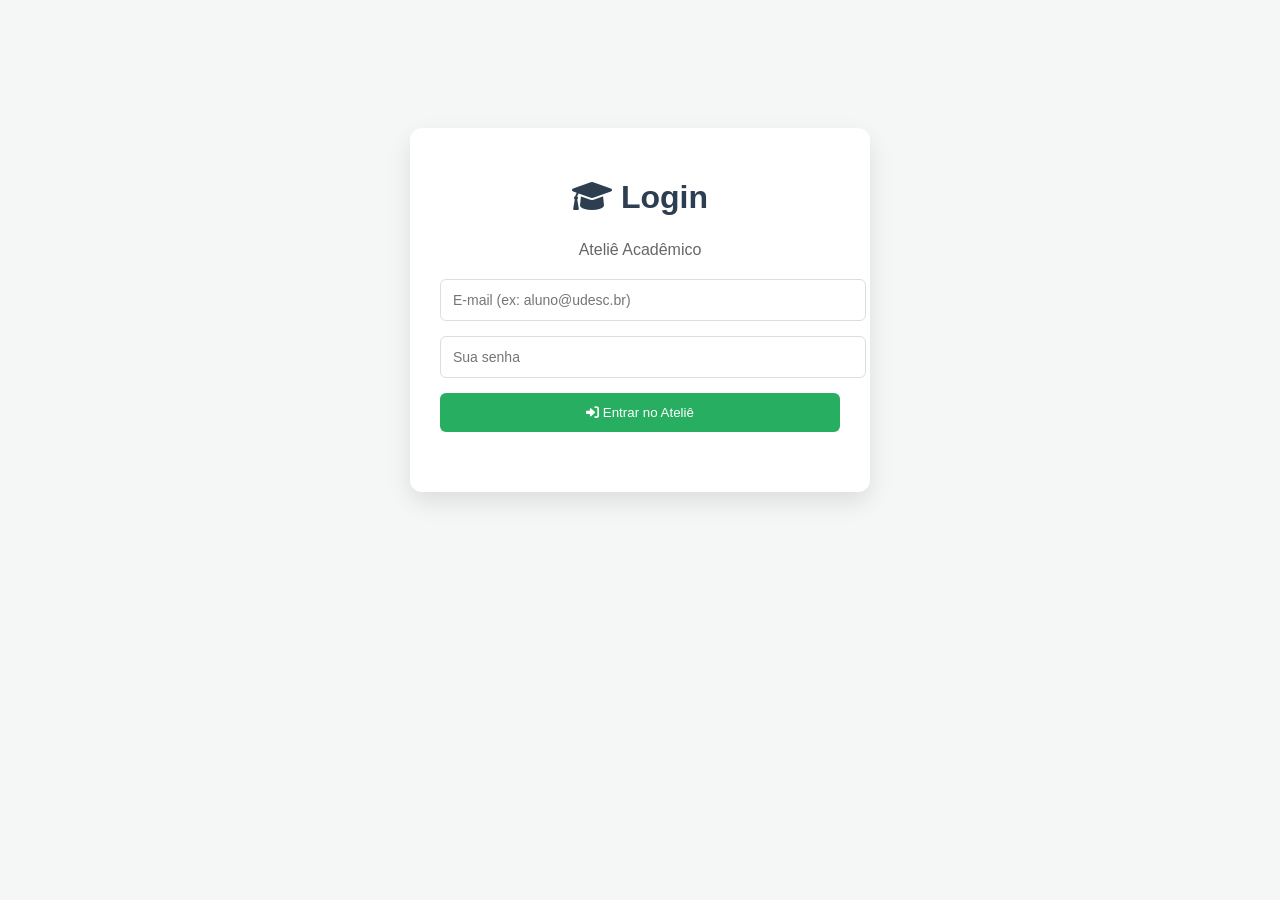
==== dashboard.html @ f5e3d3c4 "Update dashboard.html" ====
<!DOCTYPE html>
<html lang="pt-br">
<head>
    <meta charset="UTF-8">
    <title>Ateliê Acadêmico - Painel</title>
    <link rel="stylesheet" href="estilo.css">
    <link rel="stylesheet" href="https://cdnjs.cloudflare.com/ajax/libs/font-awesome/6.0.0/css/all.min.css">
</head>
<body>
    <div class="main-container">
        <button onclick="sair()" class="botao-sair" style="background:none; border:none; color:#d9534f; cursor:pointer; float:right; font-size: 1.1em;">
            <i class="fas fa-sign-out-alt"></i> Sair
        </button>

        <h1><i class="fas fa-graduation-cap"></i> Ateliê Acadêmico</h1>
        
        <div class="painel-entrada">
            <div class="linha-input">
                <select id="input-fase" onchange="atualizarMaterias()">
                    <option value="">Escolha a Fase</option>
                    <option value="1">1ª Fase</option>
                    <option value="2">2ª Fase</option>
                    <option value="3">3ª Fase</option>
                    <option value="4">4ª Fase</option>
                </select>
                <select id="input-materia" onchange="atualizarSugestoes()">
                    <option value="">Selecione a fase</option>
                </select>
            </div>
            <div class="linha-input">
    <input type="text" id="input-assunto" list="sugestoes-lista" placeholder="Assunto (ex: Tabela Verdade)">
    <datalist id="sugestoes-lista"></datalist>
    <button onclick="adicionarTarefa()"><i class="fas fa-plus"></i></button>
</div>
            
             <button onclick="adicionarTarefa()"><i class="fas fa-plus"></i></button>
            </div>
        </div>

        <div class="listas-container">
            <div class="coluna">
                <h3><i class="fas fa-tasks"></i> Pendentes</h3>
                <ul id="lista-pendentes"></ul>
            </div>
        </div>
    </div>
    <script src="app.js"></script>
</body>
</html>
---- estilo.css ----
body { font-family: 'Segoe UI', sans-serif; background-color: #f4f7f6; display: flex; justify-content: center; padding: 20px; }
.main-container { background: white; padding: 30px; border-radius: 12px; box-shadow: 0 10px 25px rgba(0,0,0,0.1); width: 100%; max-width: 800px; }

h1 { color: #2c3e50; text-align: center; margin-bottom: 25px; }
.painel-entrada { display: flex; flex-direction: column; gap: 15px; margin-bottom: 30px; }
.linha-input { display: flex; gap: 10px; }
select, input { flex: 1; padding: 12px; border: 1px solid #ddd; border-radius: 6px; font-size: 14px; }
button { background: #27ae60; color: white; border: none; padding: 12px 20px; border-radius: 6px; cursor: pointer; transition: 0.3s; }
button:hover { background: #219150; }
ul { list-style: none; padding: 0; }
li { background: #f9f9f9; padding: 15px; border-left: 5px solid #27ae60; margin-bottom: 10px; border-radius: 4px; display: flex; justify-content: space-between; align-items: center; }
.botao-sair {
    background: #fdfdfd;
    border: 1px solid #d9534f;
    color: #d9534f;
    padding: 5px 12px;
    border-radius: 4px;
    cursor: pointer;
    font-size: 14px;
    transition: 0.3s;
}

.botao-sair:hover {
    background: #d9534f;
    color: white;
}
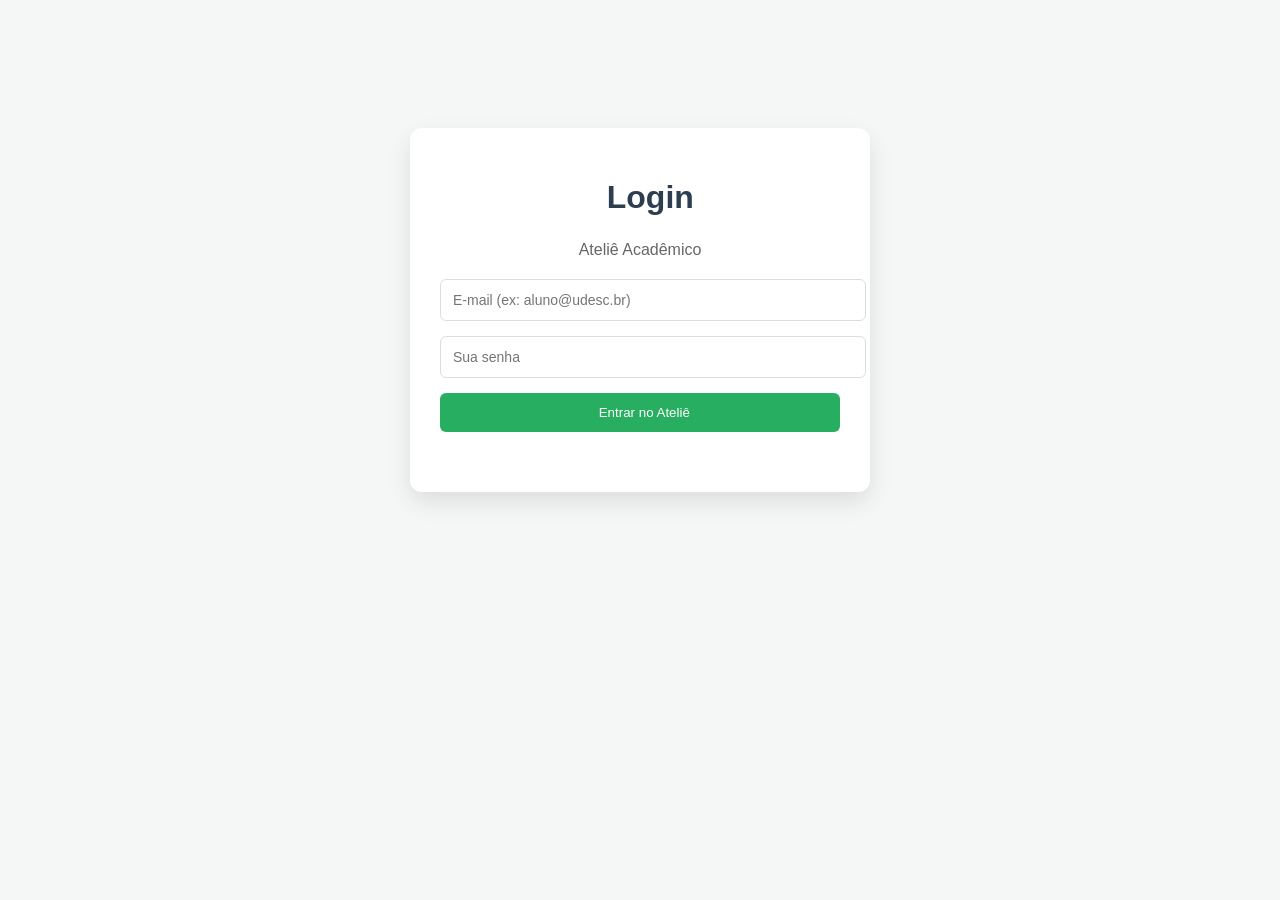
==== commit 0a062b73: "Update dashboard.html" ====
--- a/dashboard.html
+++ b/dashboard.html
@@ -13,7 +13,6 @@
         </button>
 
         <h1><i class="fas fa-graduation-cap"></i> Ateliê Acadêmico</h1>
-        
         <div class="painel-entrada">
             <div class="linha-input">
                 <select id="input-fase" onchange="atualizarMaterias()">
@@ -22,6 +21,19 @@
                     <option value="2">2ª Fase</option>
                     <option value="3">3ª Fase</option>
                     <option value="4">4ª Fase</option>
+                </select>
+                <select id="input-materia" onchange="atualizarSugestoes()">
+                    <option value="">Selecione a fase</option>
+                </select>
+            </div>
+            <div class="linha-input">
+                <input type="text" id="input-assunto" list="sugestoes-lista" placeholder="Assunto (ex: Tabela Verdade)">
+                <datalist id="sugestoes-lista"></datalist>
+                <button onclick="adicionarTarefa()"><i class="fas fa-plus"></i></button>
+            </div>
+        </div>
+        
+      
                 </select>
                 <select id="input-materia" onchange="atualizarSugestoes()">
                     <option value="">Selecione a fase</option>
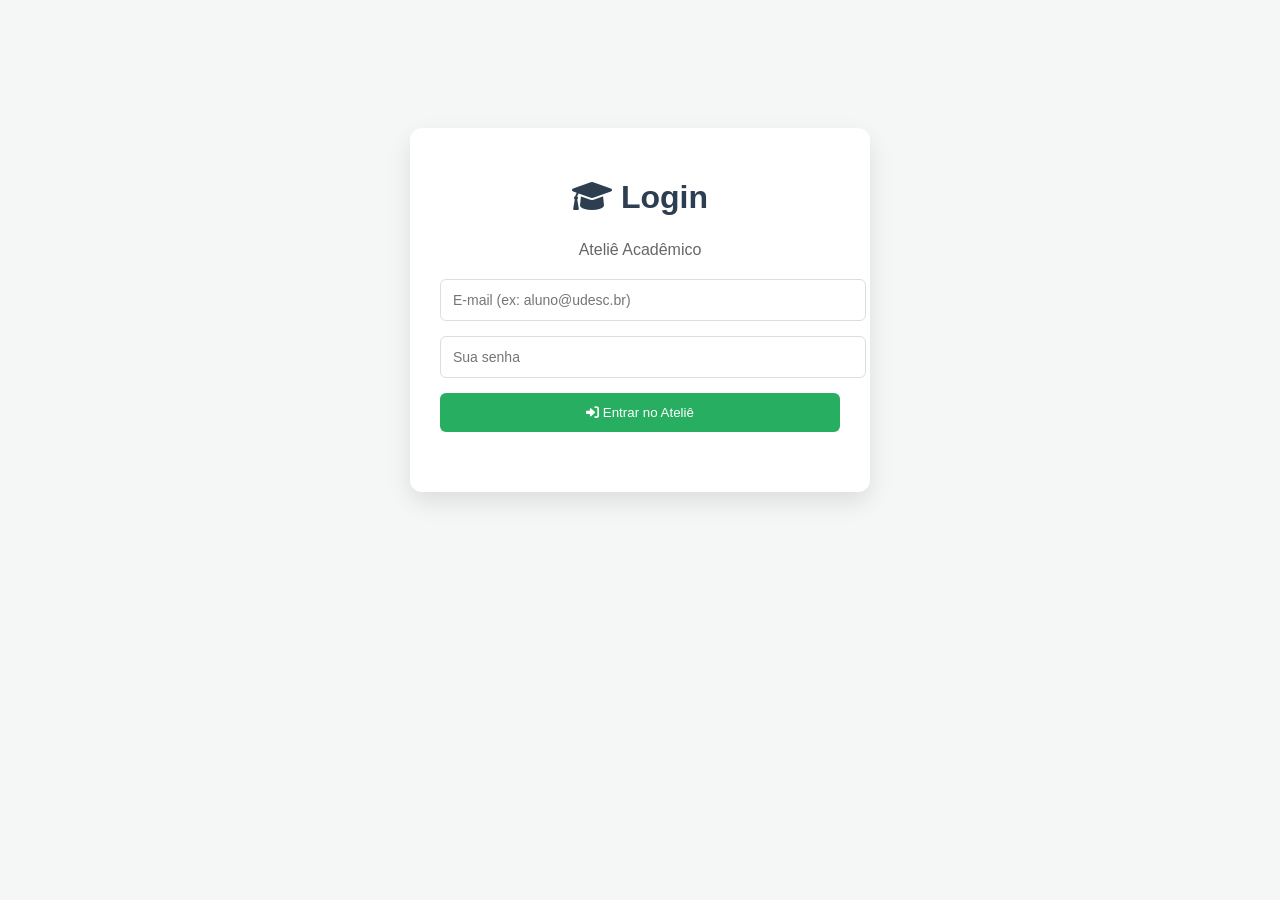
==== commit 0c07b9b5: "Update dashboard.html" ====
--- a/dashboard.html
+++ b/dashboard.html
@@ -1,3 +1,4 @@
+
 <!DOCTYPE html>
 <html lang="pt-br">
 <head>
@@ -13,6 +14,7 @@
         </button>
 
         <h1><i class="fas fa-graduation-cap"></i> Ateliê Acadêmico</h1>
+        
         <div class="painel-entrada">
             <div class="linha-input">
                 <select id="input-fase" onchange="atualizarMaterias()">
@@ -32,22 +34,6 @@
                 <button onclick="adicionarTarefa()"><i class="fas fa-plus"></i></button>
             </div>
         </div>
-        
-      
-                </select>
-                <select id="input-materia" onchange="atualizarSugestoes()">
-                    <option value="">Selecione a fase</option>
-                </select>
-            </div>
-            <div class="linha-input">
-    <input type="text" id="input-assunto" list="sugestoes-lista" placeholder="Assunto (ex: Tabela Verdade)">
-    <datalist id="sugestoes-lista"></datalist>
-    <button onclick="adicionarTarefa()"><i class="fas fa-plus"></i></button>
-</div>
-            
-             <button onclick="adicionarTarefa()"><i class="fas fa-plus"></i></button>
-            </div>
-        </div>
 
         <div class="listas-container">
             <div class="coluna">
@@ -56,6 +42,7 @@
             </div>
         </div>
     </div>
+
     <script src="app.js"></script>
 </body>
 </html>
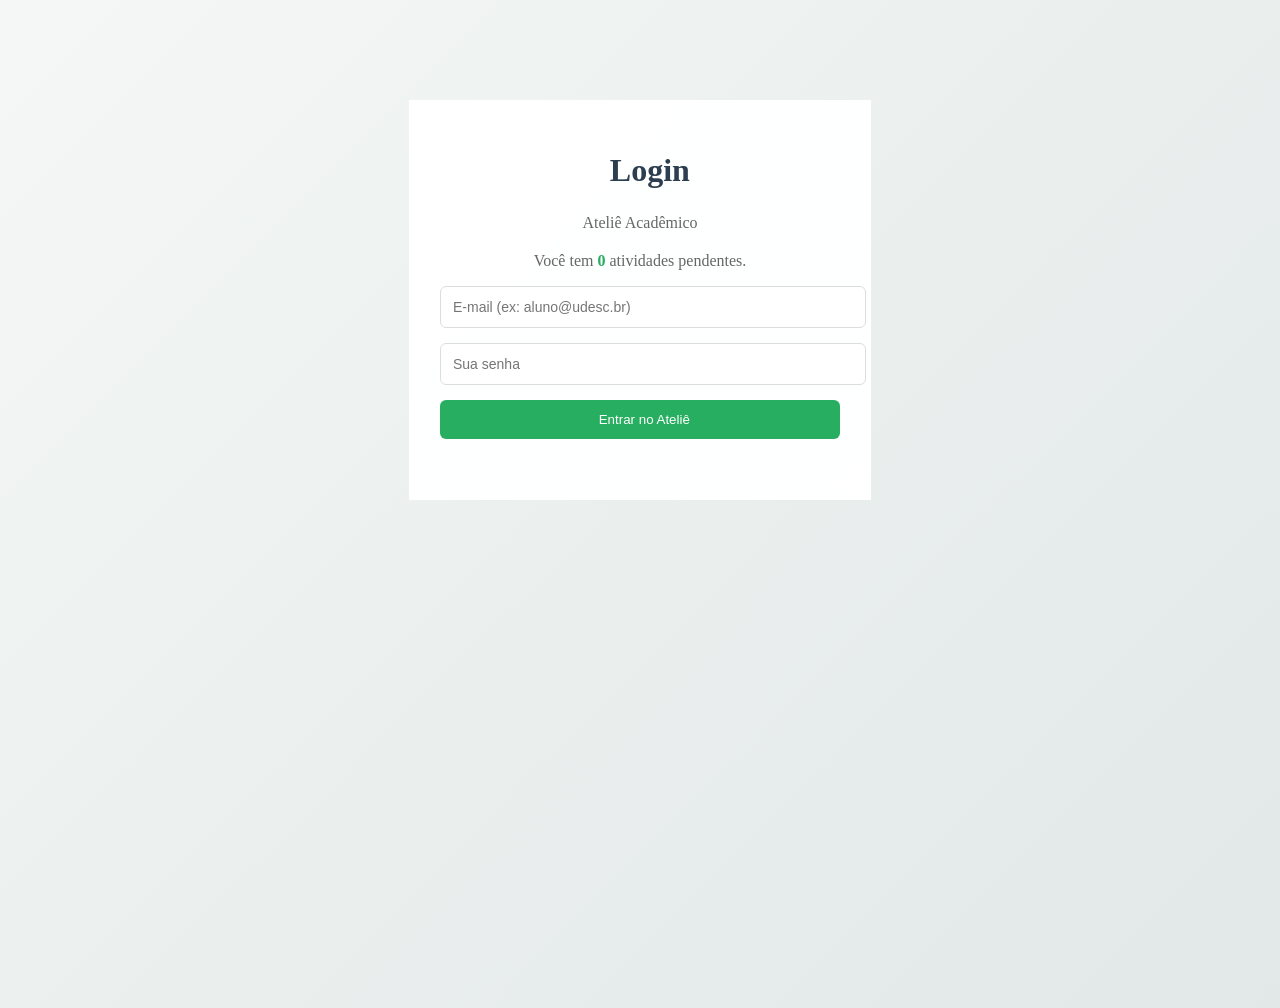
==== commit 5fe7565e: "Update dashboard.html" ====
--- a/dashboard.html
+++ b/dashboard.html
@@ -8,7 +8,51 @@
     <link rel="stylesheet" href="https://cdnjs.cloudflare.com/ajax/libs/font-awesome/6.0.0/css/all.min.css">
 </head>
 <body>
-    <div class="main-container">
+    <div <div class="main-container">
+    <div class="dashboard-grid">
+        
+        <aside class="coluna-lateral">
+            <h3><i class="fas fa-link"></i> Atalhos</h3>
+            <nav class="links-uteis">
+                <a href="https://www.udesc.br/siga" target="_blank">SIGA</a>
+                <a href="https://moodle.udesc.br/" target="_blank">Moodle</a>
+            </nav>
+        </aside>
+
+        <section class="coluna-principal">
+            <button onclick="sair()" class="botao-sair" style="float: right;">Sair</button>
+            <h1><i class="fas fa-graduation-cap"></i> Ateliê</h1>
+            
+            <div class="painel-entrada">
+                <div class="linha-input">
+                    <select id="input-fase" onchange="atualizarMaterias()">
+                        <option value="">Fase</option>
+                        <option value="1">1ª</option>
+                        <option value="2">2ª</option>
+                    </select>
+                    <select id="input-materia" onchange="atualizarSugestoes()">
+                        <option value="">Matéria</option>
+                    </select>
+                </div>
+                <div class="linha-input">
+                    <input type="text" id="input-assunto" list="sugestoes-lista" placeholder="Assunto...">
+                    <datalist id="sugestoes-lista"></datalist>
+                    <button onclick="adicionarTarefa()"><i class="fas fa-plus"></i></button>
+                </div>
+            </div>
+
+            <ul id="lista-pendentes"></ul>
+        </section>
+
+        <aside class="coluna-lateral">
+            <h3><i class="fas fa-clock"></i> Agora</h3>
+            <div id="relogio" style="font-size: 1.1em; font-weight: bold; color: #27ae60;">00:00:00</div>
+            <hr style="margin: 15px 0; border: 0; border-top: 1px solid #eee;">
+            <p style="font-size: 0.8em; color: #999;">Pendências: <strong id="numero-tarefas">0</strong></p>
+        </aside>
+
+    </div>
+</div>
         <button onclick="sair()" class="botao-sair" style="background:none; border:none; color:#d9534f; cursor:pointer; float:right; font-size: 1.1em;">
             <i class="fas fa-sign-out-alt"></i> Sair
         </button>
--- a/estilo.css
+++ b/estilo.css
@@ -1,6 +1,13 @@
-body { font-family: 'Segoe UI', sans-serif; background-color: #f4f7f6; display: flex; justify-content: center; padding: 20px; }
-.main-container { background: white; padding: 30px; border-radius: 12px; box-shadow: 0 10px 25px rgba(0,0,0,0.1); width: 100%; max-width: 800px; }
+body {
+    background: linear-gradient(135deg, #f4f7f6 0%, #e1e8e7 100%);
+    min-height: 100vh;
+}
 
+.main-container {
+    backdrop-filter: blur(5px);
+    background: rgba(255, 255, 255, 0.95);
+    border: 1px solid rgba(255, 255, 255, 0.3);
+}
 h1 { color: #2c3e50; text-align: center; margin-bottom: 25px; }
 .painel-entrada { display: flex; flex-direction: column; gap: 15px; margin-bottom: 30px; }
 .linha-input { display: flex; gap: 10px; }
@@ -24,3 +31,60 @@
     background: #d9534f;
     color: white;
 }
+/* Configuração do Grid de 3 Colunas */
+.dashboard-grid {
+    display: grid;
+    grid-template-columns: 150px 1fr 150px; /* Esquerda, Centro, Direita */
+    gap: 20px;
+    align-items: start;
+}
+
+.coluna-lateral {
+    padding-top: 20px;
+}
+
+.coluna-lateral h3 {
+    font-size: 0.9em;
+    text-transform: uppercase;
+    color: #95a5a6;
+    margin-bottom: 15px;
+    letter-spacing: 1px;
+}
+
+/* Estilo dos Links na Esquerda */
+.links-uteis {
+    display: flex;
+    flex-direction: column;
+    gap: 10px;
+}
+
+.links-uteis a {
+    text-decoration: none;
+    color: #34495e;
+    font-size: 0.9em;
+    padding: 8px;
+    border-radius: 6px;
+    background: #f8f9fa;
+    transition: 0.3s;
+    border: 1px solid #eee;
+}
+
+.links-uteis a:hover {
+    background: #27ae60;
+    color: white;
+}
+
+/* Card da Direita */
+.card-info {
+    background: #e8f5e9;
+    padding: 10px;
+    border-radius: 8px;
+    border-left: 4px solid #27ae60;
+}
+
+/* Responsividade (Para não quebrar no telemóvel) */
+@media (max-width: 700px) {
+    .dashboard-grid {
+        grid-template-columns: 1fr;
+    }
+}
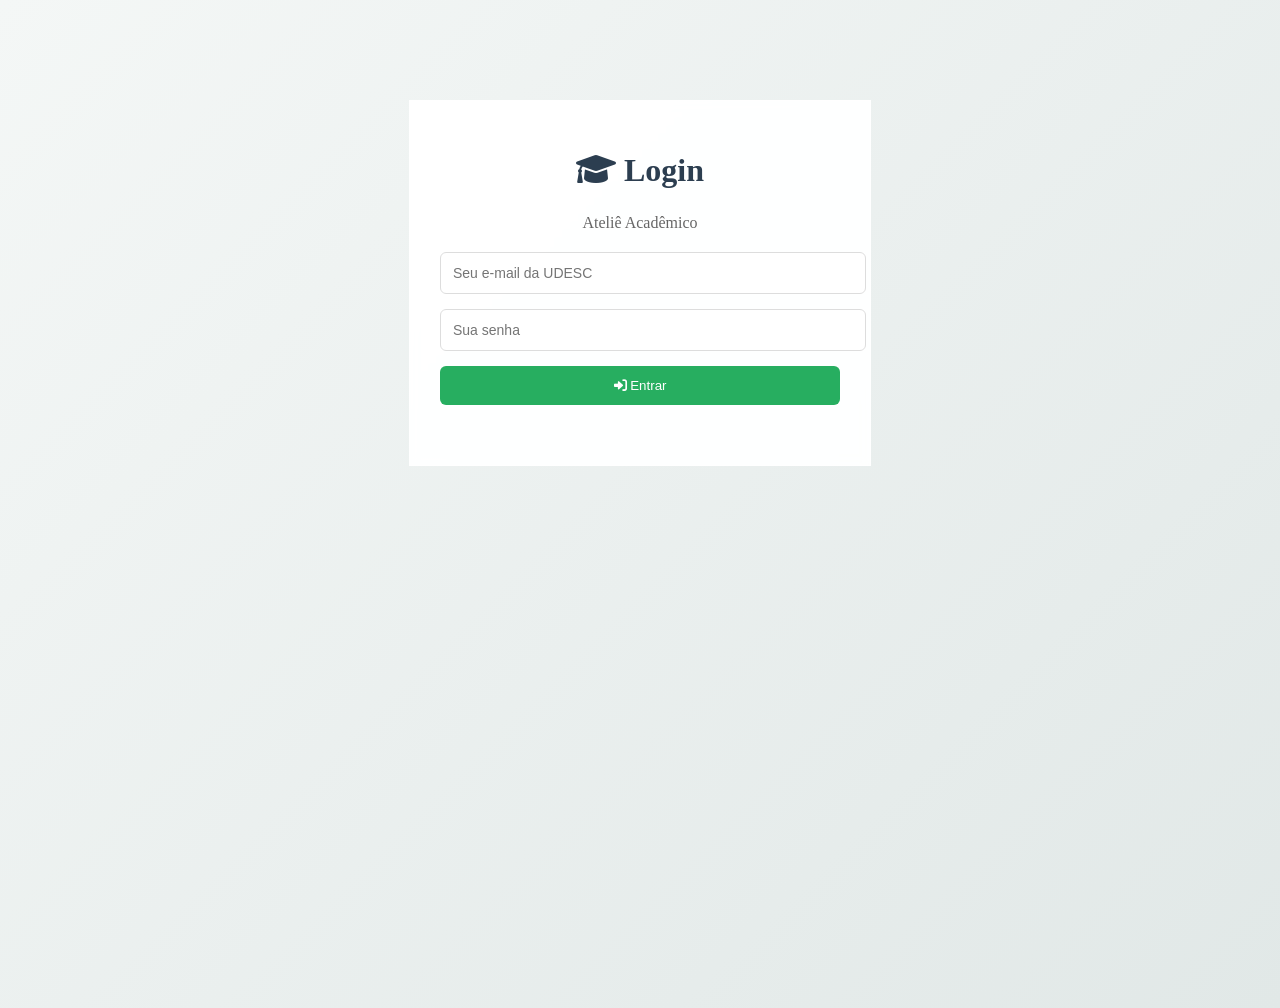
==== commit 36825d04: "Update dashboard.html" ====
--- a/dashboard.html
+++ b/dashboard.html
@@ -1,4 +1,3 @@
-
 <!DOCTYPE html>
 <html lang="pt-br">
 <head>
@@ -8,85 +7,62 @@
     <link rel="stylesheet" href="https://cdnjs.cloudflare.com/ajax/libs/font-awesome/6.0.0/css/all.min.css">
 </head>
 <body>
-    <div <div class="main-container">
-    <div class="dashboard-grid">
-        
-        <aside class="coluna-lateral">
-            <h3><i class="fas fa-link"></i> Atalhos</h3>
-            <nav class="links-uteis">
-                <a href="https://www.udesc.br/siga" target="_blank">SIGA</a>
-                <a href="https://moodle.udesc.br/" target="_blank">Moodle</a>
-            </nav>
-        </aside>
+    <div class="main-container">
+        <div class="dashboard-grid">
+            
+            <aside class="coluna-lateral">
+                <h3><i class="fas fa-link"></i> Atalhos</h3>
+                <nav class="links-uteis">
+                    <a href="https://www.udesc.br/siga" target="_blank">SIGA</a>
+                    <a href="https://moodle.udesc.br/" target="_blank">Moodle</a>
+                    <a href="https://www.udesc.br/biblioteca" target="_blank">Biblioteca</a>
+                </nav>
+            </aside>
 
-        <section class="coluna-principal">
-            <button onclick="sair()" class="botao-sair" style="float: right;">Sair</button>
-            <h1><i class="fas fa-graduation-cap"></i> Ateliê</h1>
-            
-            <div class="painel-entrada">
-                <div class="linha-input">
-                    <select id="input-fase" onchange="atualizarMaterias()">
-                        <option value="">Fase</option>
-                        <option value="1">1ª</option>
-                        <option value="2">2ª</option>
-                    </select>
-                    <select id="input-materia" onchange="atualizarSugestoes()">
-                        <option value="">Matéria</option>
-                    </select>
+            <section class="coluna-principal">
+                <button onclick="sair()" class="botao-sair" style="float: right;">
+                    <i class="fas fa-sign-out-alt"></i> Sair
+                </button>
+                
+                <h1><i class="fas fa-graduation-cap"></i> Ateliê</h1>
+                
+                <div class="painel-entrada">
+                    <div class="linha-input">
+                        <select id="input-fase" onchange="atualizarMaterias()">
+                            <option value="">Escolha a Fase</option>
+                            <option value="1">1ª Fase</option>
+                            <option value="2">2ª Fase</option>
+                            <option value="3">3ª Fase</option>
+                            <option value="4">4ª Fase</option>
+                        </select>
+                        <select id="input-materia" onchange="atualizarSugestoes()">
+                            <option value="">Selecione a fase</option>
+                        </select>
+                    </div>
+                    <div class="linha-input">
+                        <input type="text" id="input-assunto" list="sugestoes-lista" placeholder="Assunto (ex: Tabela Verdade)">
+                        <datalist id="sugestoes-lista"></datalist>
+                        <button onclick="adicionarTarefa()"><i class="fas fa-plus"></i></button>
+                    </div>
                 </div>
-                <div class="linha-input">
-                    <input type="text" id="input-assunto" list="sugestoes-lista" placeholder="Assunto...">
-                    <datalist id="sugestoes-lista"></datalist>
-                    <button onclick="adicionarTarefa()"><i class="fas fa-plus"></i></button>
+
+                <div class="listas-container">
+                    <div class="coluna">
+                        <h3><i class="fas fa-tasks"></i> Pendentes</h3>
+                        <ul id="lista-pendentes"></ul>
+                    </div>
                 </div>
-            </div>
+            </section>
 
-            <ul id="lista-pendentes"></ul>
-        </section>
+            <aside class="coluna-lateral">
+                <h3><i class="fas fa-clock"></i> Agora</h3>
+                <div id="relogio" style="font-size: 1.1em; font-weight: bold; color: #27ae60;">00:00:00</div>
+                <hr style="margin: 15px 0; border: 0; border-top: 1px solid #eee;">
+                <p style="font-size: 0.8em; color: #999;">
+                    Pendências: <strong id="numero-tarefas" style="color: #27ae60;">0</strong>
+                </p>
+            </aside>
 
-        <aside class="coluna-lateral">
-            <h3><i class="fas fa-clock"></i> Agora</h3>
-            <div id="relogio" style="font-size: 1.1em; font-weight: bold; color: #27ae60;">00:00:00</div>
-            <hr style="margin: 15px 0; border: 0; border-top: 1px solid #eee;">
-            <p style="font-size: 0.8em; color: #999;">Pendências: <strong id="numero-tarefas">0</strong></p>
-        </aside>
-
-    </div>
-</div>
-        <button onclick="sair()" class="botao-sair" style="background:none; border:none; color:#d9534f; cursor:pointer; float:right; font-size: 1.1em;">
-            <i class="fas fa-sign-out-alt"></i> Sair
-        </button>
-
-        <h1><i class="fas fa-graduation-cap"></i> Ateliê Acadêmico</h1>
-        
-        <div class="painel-entrada">
-            <div class="linha-input">
-                <select id="input-fase" onchange="atualizarMaterias()">
-                    <option value="">Escolha a Fase</option>
-                    <option value="1">1ª Fase</option>
-                    <option value="2">2ª Fase</option>
-                    <option value="3">3ª Fase</option>
-                    <option value="4">4ª Fase</option>
-                </select>
-                <select id="input-materia" onchange="atualizarSugestoes()">
-                    <option value="">Selecione a fase</option>
-                </select>
-            </div>
-            <div class="linha-input">
-                <input type="text" id="input-assunto" list="sugestoes-lista" placeholder="Assunto (ex: Tabela Verdade)">
-                <datalist id="sugestoes-lista"></datalist>
-                <button onclick="adicionarTarefa()"><i class="fas fa-plus"></i></button>
-            </div>
-        </div>
-
-        <div class="listas-container">
-            <div class="coluna">
-                <h3><i class="fas fa-tasks"></i> Pendentes</h3>
-                <ul id="lista-pendentes"></ul>
-            </div>
-        </div>
-    </div>
-
-    <script src="app.js"></script>
+        </div> </div> <script src="app.js"></script>
 </body>
 </html>
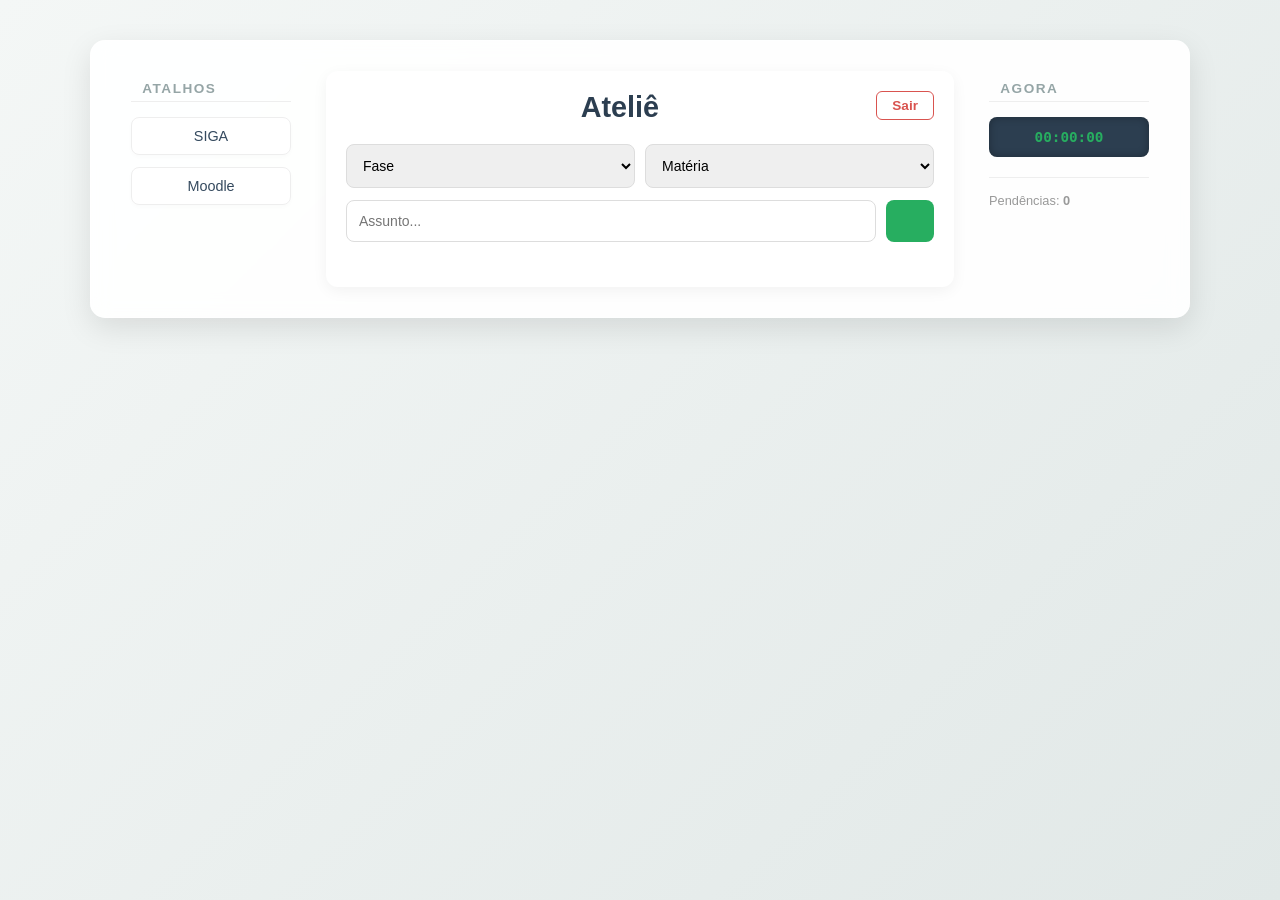
==== commit b3082d73: "Update dashboard.html" ====
--- a/dashboard.html
+++ b/dashboard.html
@@ -9,60 +9,47 @@
 <body>
     <div class="main-container">
         <div class="dashboard-grid">
-            
             <aside class="coluna-lateral">
-                <h3><i class="fas fa-link"></i> Atalhos</h3>
+                <h3><i class="fas fa-link"></i> ATALHOS</h3>
                 <nav class="links-uteis">
                     <a href="https://www.udesc.br/siga" target="_blank">SIGA</a>
                     <a href="https://moodle.udesc.br/" target="_blank">Moodle</a>
-                    <a href="https://www.udesc.br/biblioteca" target="_blank">Biblioteca</a>
                 </nav>
             </aside>
 
             <section class="coluna-principal">
-                <button onclick="sair()" class="botao-sair" style="float: right;">
-                    <i class="fas fa-sign-out-alt"></i> Sair
-                </button>
-                
-                <h1><i class="fas fa-graduation-cap"></i> Ateliê</h1>
+                <button onclick="sair()" class="botao-sair" style="float: right;">Sair</button>
+                <h1><i class="fas fa-graduation-cap"></i> Ateliê Acadêmico</h1>
                 
                 <div class="painel-entrada">
                     <div class="linha-input">
                         <select id="input-fase" onchange="atualizarMaterias()">
-                            <option value="">Escolha a Fase</option>
+                            <option value="">Fase</option>
                             <option value="1">1ª Fase</option>
                             <option value="2">2ª Fase</option>
-                            <option value="3">3ª Fase</option>
-                            <option value="4">4ª Fase</option>
                         </select>
                         <select id="input-materia" onchange="atualizarSugestoes()">
-                            <option value="">Selecione a fase</option>
+                            <option value="">Matéria</option>
                         </select>
                     </div>
                     <div class="linha-input">
-                        <input type="text" id="input-assunto" list="sugestoes-lista" placeholder="Assunto (ex: Tabela Verdade)">
+                        <input type="text" id="input-assunto" list="sugestoes-lista" placeholder="Assunto...">
                         <datalist id="sugestoes-lista"></datalist>
-                        <button onclick="adicionarTarefa()"><i class="fas fa-plus"></i></button>
+                        <button onclick="adicionarTarefa()" class="btn-add"><i class="fas fa-plus"></i></button>
                     </div>
                 </div>
 
-                <div class="listas-container">
-                    <div class="coluna">
-                        <h3><i class="fas fa-tasks"></i> Pendentes</h3>
-                        <ul id="lista-pendentes"></ul>
-                    </div>
-                </div>
+                <ul id="lista-pendentes"></ul>
             </section>
 
             <aside class="coluna-lateral">
-                <h3><i class="fas fa-clock"></i> Agora</h3>
-                <div id="relogio" style="font-size: 1.1em; font-weight: bold; color: #27ae60;">00:00:00</div>
+                <h3><i class="fas fa-clock"></i> AGORA</h3>
+                <div id="relogio" style="font-size: 1.2em; color: #27ae60; font-weight: bold;">00:00:00</div>
                 <hr style="margin: 15px 0; border: 0; border-top: 1px solid #eee;">
-                <p style="font-size: 0.8em; color: #999;">
-                    Pendências: <strong id="numero-tarefas" style="color: #27ae60;">0</strong>
-                </p>
+                <p style="font-size: 0.8em; color: #999;">Pendências: <strong id="numero-tarefas">0</strong></p>
             </aside>
-
-        </div> </div> <script src="app.js"></script>
+        </div>
+    </div>
+    <script src="app.js"></script>
 </body>
 </html>
--- a/estilo.css
+++ b/estilo.css
@@ -1,90 +1,184 @@
+/* 1. CONFIGURAÇÃO GERAL E FUNDO */
+* {
+    margin: 0;
+    padding: 0;
+    box-sizing: border-box;
+    font-family: 'Segoe UI', Tahoma, Geneva, Verdana, sans-serif;
+}
+
 body {
     background: linear-gradient(135deg, #f4f7f6 0%, #e1e8e7 100%);
     min-height: 100vh;
+    display: flex;
+    justify-content: center;
+    align-items: flex-start;
+    padding: 20px;
 }
 
+/* 2. CONTAINER PRINCIPAL (Efeito Vidro) */
 .main-container {
-    backdrop-filter: blur(5px);
-    background: rgba(255, 255, 255, 0.95);
+    width: 100%;
+    max-width: 1100px;
+    margin-top: 20px;
+    padding: 30px;
+    border-radius: 15px;
+    backdrop-filter: blur(10px);
+    background: rgba(255, 255, 255, 0.92);
     border: 1px solid rgba(255, 255, 255, 0.3);
+    box-shadow: 0 10px 30px rgba(0, 0, 0, 0.1);
 }
-h1 { color: #2c3e50; text-align: center; margin-bottom: 25px; }
-.painel-entrada { display: flex; flex-direction: column; gap: 15px; margin-bottom: 30px; }
+
+/* 3. LAYOUT DE 3 COLUNAS (O que você circulou em azul) */
+.dashboard-grid {
+    display: grid;
+    grid-template-columns: 180px 1fr 180px; /* Laterais fixas, centro flexível */
+    gap: 25px;
+    align-items: start;
+}
+
+/* 4. COLUNAS LATERAIS (ESQUERDA E DIREITA) */
+.coluna-lateral {
+    padding: 10px;
+    position: sticky;
+    top: 20px;
+}
+
+.coluna-lateral h3 {
+    font-size: 0.85em;
+    text-transform: uppercase;
+    color: #95a5a6;
+    margin-bottom: 15px;
+    letter-spacing: 1.5px;
+    border-bottom: 1px solid #eee;
+    padding-bottom: 5px;
+}
+
+/* Links da Esquerda */
+.links-uteis {
+    display: flex;
+    flex-direction: column;
+    gap: 12px;
+}
+
+.links-uteis a {
+    text-decoration: none;
+    color: #34495e;
+    font-size: 0.9em;
+    padding: 10px;
+    border-radius: 8px;
+    background: #fff;
+    transition: 0.3s;
+    border: 1px solid #eee;
+    text-align: center;
+    box-shadow: 0 2px 4px rgba(0,0,0,0.02);
+}
+
+.links-uteis a:hover {
+    background: #27ae60;
+    color: white;
+    transform: translateX(5px);
+}
+
+/* Widgets da Direita */
+#relogio {
+    background: #2c3e50;
+    color: #27ae60;
+    padding: 12px;
+    border-radius: 8px;
+    text-align: center;
+    font-weight: bold;
+    font-family: monospace;
+    font-size: 1.1em;
+    box-shadow: inset 0 0 8px rgba(0,0,0,0.3);
+    margin-bottom: 20px;
+}
+
+.card-info {
+    background: #e8f5e9;
+    padding: 15px;
+    border-radius: 8px;
+    border-left: 4px solid #27ae60;
+    font-size: 0.85em;
+    color: #555;
+}
+
+/* 5. COLUNA PRINCIPAL (CENTRO) */
+.coluna-principal {
+    background: white;
+    padding: 20px;
+    border-radius: 12px;
+    box-shadow: 0 4px 15px rgba(0,0,0,0.05);
+}
+
+h1 { color: #2c3e50; text-align: center; margin-bottom: 20px; font-size: 1.8em; }
+
+.painel-entrada { display: flex; flex-direction: column; gap: 12px; margin-bottom: 25px; }
+
 .linha-input { display: flex; gap: 10px; }
-select, input { flex: 1; padding: 12px; border: 1px solid #ddd; border-radius: 6px; font-size: 14px; }
-button { background: #27ae60; color: white; border: none; padding: 12px 20px; border-radius: 6px; cursor: pointer; transition: 0.3s; }
-button:hover { background: #219150; }
-ul { list-style: none; padding: 0; }
-li { background: #f9f9f9; padding: 15px; border-left: 5px solid #27ae60; margin-bottom: 10px; border-radius: 4px; display: flex; justify-content: space-between; align-items: center; }
+
+select, input { 
+    flex: 1; 
+    padding: 12px; 
+    border: 1px solid #ddd; 
+    border-radius: 8px; 
+    font-size: 14px; 
+    outline: none;
+}
+
+select:focus, input:focus { border-color: #27ae60; }
+
+button { 
+    background: #27ae60; 
+    color: white; 
+    border: none; 
+    padding: 12px 20px; 
+    border-radius: 8px; 
+    cursor: pointer; 
+    font-weight: bold;
+    transition: 0.3s; 
+}
+
+button:hover { background: #219150; transform: translateY(-2px); }
+
+/* 6. LISTA DE TAREFAS */
+.listas-container h3 { font-size: 1em; margin-bottom: 15px; color: #7f8c8d; }
+
+ul { list-style: none; }
+
+li { 
+    background: #fff; 
+    padding: 15px; 
+    border-left: 5px solid #27ae60; 
+    margin-bottom: 12px; 
+    border-radius: 8px; 
+    display: flex; 
+    justify-content: space-between; 
+    align-items: center;
+    box-shadow: 0 2px 8px rgba(0,0,0,0.05);
+    transition: 0.2s;
+}
+
+li:hover { transform: scale(1.01); }
+
+/* 7. BOTÃO SAIR */
 .botao-sair {
-    background: #fdfdfd;
+    background: transparent;
     border: 1px solid #d9534f;
     color: #d9534f;
-    padding: 5px 12px;
-    border-radius: 4px;
-    cursor: pointer;
-    font-size: 14px;
-    transition: 0.3s;
+    padding: 6px 15px;
+    border-radius: 6px;
+    font-size: 0.85em;
 }
 
 .botao-sair:hover {
     background: #d9534f;
     color: white;
 }
-/* Configuração do Grid de 3 Colunas */
-.dashboard-grid {
-    display: grid;
-    grid-template-columns: 150px 1fr 150px; /* Esquerda, Centro, Direita */
-    gap: 20px;
-    align-items: start;
+
+/* 8. RESPONSIVIDADE */
+@media (max-width: 900px) {
+    .dashboard-grid {
+        grid-template-columns: 1fr; /* Vira uma coluna só no celular */
+    }
+    .coluna-lateral { position: static; }
 }
-
-.coluna-lateral {
-    padding-top: 20px;
-}
-
-.coluna-lateral h3 {
-    font-size: 0.9em;
-    text-transform: uppercase;
-    color: #95a5a6;
-    margin-bottom: 15px;
-    letter-spacing: 1px;
-}
-
-/* Estilo dos Links na Esquerda */
-.links-uteis {
-    display: flex;
-    flex-direction: column;
-    gap: 10px;
-}
-
-.links-uteis a {
-    text-decoration: none;
-    color: #34495e;
-    font-size: 0.9em;
-    padding: 8px;
-    border-radius: 6px;
-    background: #f8f9fa;
-    transition: 0.3s;
-    border: 1px solid #eee;
-}
-
-.links-uteis a:hover {
-    background: #27ae60;
-    color: white;
-}
-
-/* Card da Direita */
-.card-info {
-    background: #e8f5e9;
-    padding: 10px;
-    border-radius: 8px;
-    border-left: 4px solid #27ae60;
-}
-
-/* Responsividade (Para não quebrar no telemóvel) */
-@media (max-width: 700px) {
-    .dashboard-grid {
-        grid-template-columns: 1fr;
-    }
-}
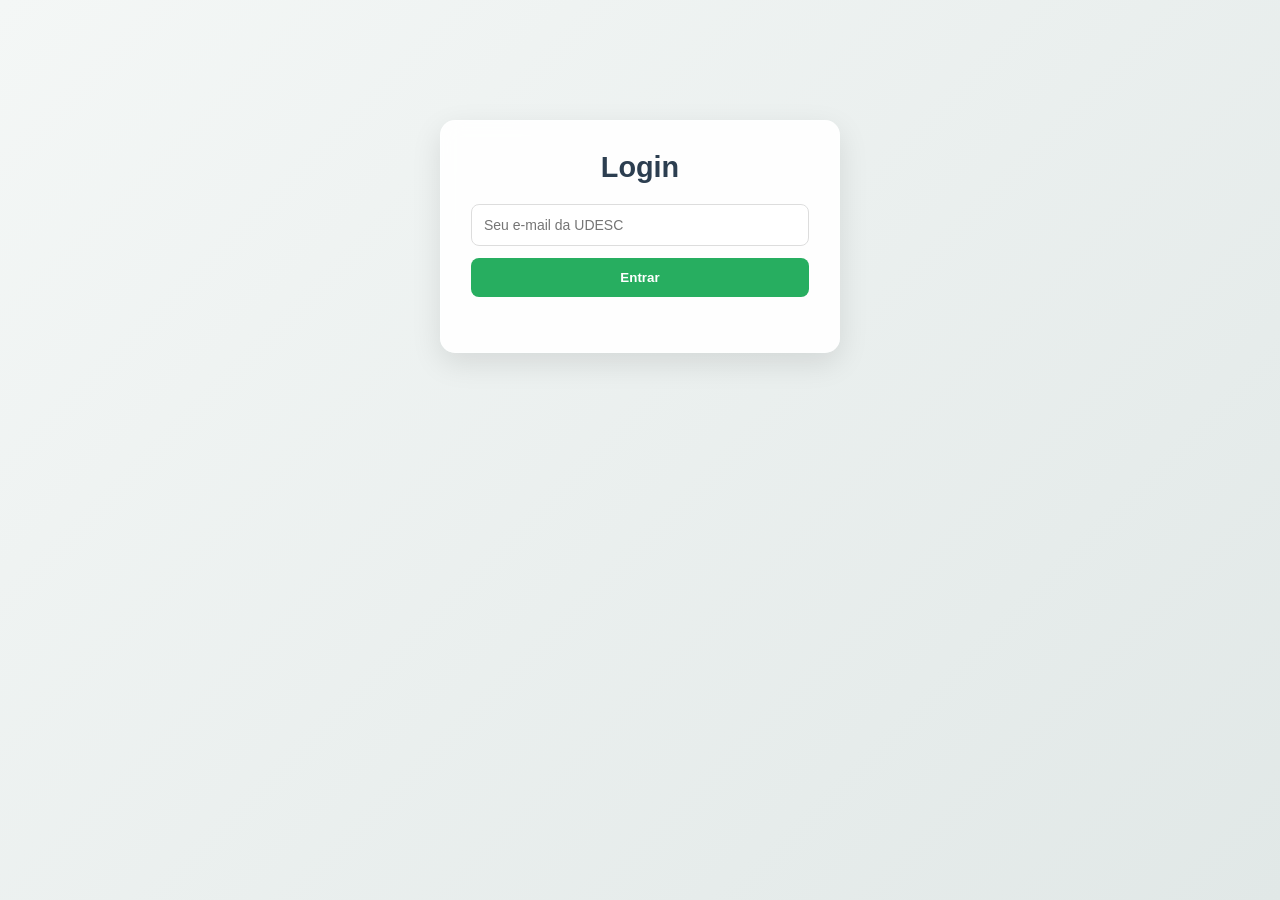
==== commit c5f0de61: "Update dashboard.html" ====
--- a/dashboard.html
+++ b/dashboard.html
@@ -9,8 +9,9 @@
 <body>
     <div class="main-container">
         <div class="dashboard-grid">
+            
             <aside class="coluna-lateral">
-                <h3><i class="fas fa-link"></i> ATALHOS</h3>
+                <h3><i class="fas fa-link"></i> Atalhos</h3>
                 <nav class="links-uteis">
                     <a href="https://www.udesc.br/siga" target="_blank">SIGA</a>
                     <a href="https://moodle.udesc.br/" target="_blank">Moodle</a>
@@ -19,7 +20,7 @@
 
             <section class="coluna-principal">
                 <button onclick="sair()" class="botao-sair" style="float: right;">Sair</button>
-                <h1><i class="fas fa-graduation-cap"></i> Ateliê Acadêmico</h1>
+                <h1 id="boas-vindas">Ateliê</h1>
                 
                 <div class="painel-entrada">
                     <div class="linha-input">
@@ -27,6 +28,8 @@
                             <option value="">Fase</option>
                             <option value="1">1ª Fase</option>
                             <option value="2">2ª Fase</option>
+                            <option value="3">3ª Fase</option>
+                            <option value="4">4ª Fase</option>
                         </select>
                         <select id="input-materia" onchange="atualizarSugestoes()">
                             <option value="">Matéria</option>
@@ -35,19 +38,19 @@
                     <div class="linha-input">
                         <input type="text" id="input-assunto" list="sugestoes-lista" placeholder="Assunto...">
                         <datalist id="sugestoes-lista"></datalist>
-                        <button onclick="adicionarTarefa()" class="btn-add"><i class="fas fa-plus"></i></button>
+                        <button onclick="adicionarTarefa()"><i class="fas fa-plus"></i></button>
                     </div>
                 </div>
-
                 <ul id="lista-pendentes"></ul>
             </section>
 
             <aside class="coluna-lateral">
-                <h3><i class="fas fa-clock"></i> AGORA</h3>
-                <div id="relogio" style="font-size: 1.2em; color: #27ae60; font-weight: bold;">00:00:00</div>
+                <h3><i class="fas fa-clock"></i> Agora</h3>
+                <div id="relogio">00:00:00</div>
                 <hr style="margin: 15px 0; border: 0; border-top: 1px solid #eee;">
                 <p style="font-size: 0.8em; color: #999;">Pendências: <strong id="numero-tarefas">0</strong></p>
             </aside>
+
         </div>
     </div>
     <script src="app.js"></script>
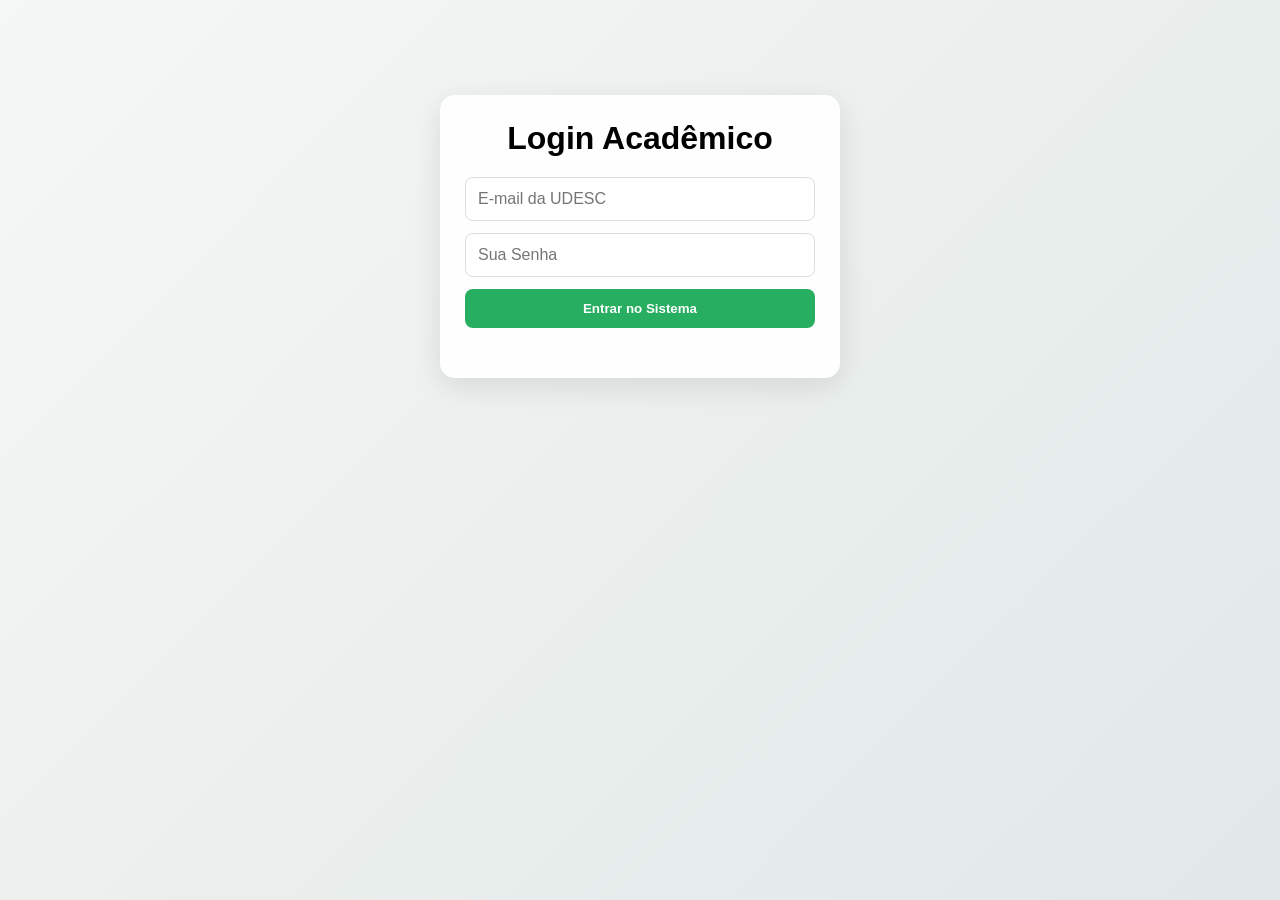
==== commit f52f44fe: "Update dashboard.html" ====
--- a/dashboard.html
+++ b/dashboard.html
@@ -2,6 +2,7 @@
 <html lang="pt-br">
 <head>
     <meta charset="UTF-8">
+    <meta name="viewport" content="width=device-width, initial-scale=1.0">
     <title>Ateliê Acadêmico - Painel</title>
     <link rel="stylesheet" href="estilo.css">
     <link rel="stylesheet" href="https://cdnjs.cloudflare.com/ajax/libs/font-awesome/6.0.0/css/all.min.css">
@@ -11,7 +12,7 @@
         <div class="dashboard-grid">
             
             <aside class="coluna-lateral">
-                <h3><i class="fas fa-link"></i> Atalhos</h3>
+                <h3><i class="fas fa-link"></i> ATALHOS</h3>
                 <nav class="links-uteis">
                     <a href="https://www.udesc.br/siga" target="_blank">SIGA</a>
                     <a href="https://moodle.udesc.br/" target="_blank">Moodle</a>
@@ -20,7 +21,7 @@
 
             <section class="coluna-principal">
                 <button onclick="sair()" class="botao-sair" style="float: right;">Sair</button>
-                <h1 id="boas-vindas">Ateliê</h1>
+                <h1><i class="fas fa-graduation-cap"></i> Ateliê Acadêmico</h1>
                 
                 <div class="painel-entrada">
                     <div class="linha-input">
@@ -36,19 +37,22 @@
                         </select>
                     </div>
                     <div class="linha-input">
-                        <input type="text" id="input-assunto" list="sugestoes-lista" placeholder="Assunto...">
+                        <input type="text" id="input-assunto" list="sugestoes-lista" placeholder="O que vamos estudar hoje?">
                         <datalist id="sugestoes-lista"></datalist>
                         <button onclick="adicionarTarefa()"><i class="fas fa-plus"></i></button>
                     </div>
                 </div>
-                <ul id="lista-pendentes"></ul>
+
+                <ul id="lista-pendentes" style="padding: 0;"></ul>
             </section>
 
             <aside class="coluna-lateral">
-                <h3><i class="fas fa-clock"></i> Agora</h3>
+                <h3><i class="fas fa-clock"></i> AGORA</h3>
                 <div id="relogio">00:00:00</div>
                 <hr style="margin: 15px 0; border: 0; border-top: 1px solid #eee;">
-                <p style="font-size: 0.8em; color: #999;">Pendências: <strong id="numero-tarefas">0</strong></p>
+                <p style="font-size: 0.8em; color: #999; text-align: center;">
+                    Pendências: <strong id="numero-tarefas">0</strong>
+                </p>
             </aside>
 
         </div>
--- a/estilo.css
+++ b/estilo.css
@@ -1,184 +1,50 @@
-/* 1. CONFIGURAÇÃO GERAL E FUNDO */
-* {
-    margin: 0;
-    padding: 0;
-    box-sizing: border-box;
-    font-family: 'Segoe UI', Tahoma, Geneva, Verdana, sans-serif;
-}
+* { margin: 0; padding: 0; box-sizing: border-box; font-family: 'Segoe UI', sans-serif; }
 
 body {
     background: linear-gradient(135deg, #f4f7f6 0%, #e1e8e7 100%);
     min-height: 100vh;
     display: flex;
     justify-content: center;
-    align-items: flex-start;
-    padding: 20px;
+    padding: 15px;
 }
 
-/* 2. CONTAINER PRINCIPAL (Efeito Vidro) */
 .main-container {
     width: 100%;
     max-width: 1100px;
-    margin-top: 20px;
-    padding: 30px;
+    background: rgba(255, 255, 255, 0.95);
+    padding: 25px;
     border-radius: 15px;
-    backdrop-filter: blur(10px);
-    background: rgba(255, 255, 255, 0.92);
-    border: 1px solid rgba(255, 255, 255, 0.3);
-    box-shadow: 0 10px 30px rgba(0, 0, 0, 0.1);
+    box-shadow: 0 8px 30px rgba(0,0,0,0.1);
+    align-self: flex-start;
 }
 
-/* 3. LAYOUT DE 3 COLUNAS (O que você circulou em azul) */
 .dashboard-grid {
     display: grid;
-    grid-template-columns: 180px 1fr 180px; /* Laterais fixas, centro flexível */
-    gap: 25px;
-    align-items: start;
+    grid-template-columns: 180px 1fr 180px;
+    gap: 20px;
 }
 
-/* 4. COLUNAS LATERAIS (ESQUERDA E DIREITA) */
-.coluna-lateral {
-    padding: 10px;
-    position: sticky;
-    top: 20px;
-}
-
-.coluna-lateral h3 {
-    font-size: 0.85em;
-    text-transform: uppercase;
-    color: #95a5a6;
-    margin-bottom: 15px;
-    letter-spacing: 1.5px;
-    border-bottom: 1px solid #eee;
-    padding-bottom: 5px;
-}
-
-/* Links da Esquerda */
-.links-uteis {
-    display: flex;
-    flex-direction: column;
-    gap: 12px;
-}
-
-.links-uteis a {
-    text-decoration: none;
-    color: #34495e;
-    font-size: 0.9em;
-    padding: 10px;
-    border-radius: 8px;
-    background: #fff;
-    transition: 0.3s;
-    border: 1px solid #eee;
-    text-align: center;
-    box-shadow: 0 2px 4px rgba(0,0,0,0.02);
-}
-
-.links-uteis a:hover {
-    background: #27ae60;
-    color: white;
-    transform: translateX(5px);
-}
-
-/* Widgets da Direita */
-#relogio {
-    background: #2c3e50;
-    color: #27ae60;
-    padding: 12px;
-    border-radius: 8px;
-    text-align: center;
-    font-weight: bold;
-    font-family: monospace;
-    font-size: 1.1em;
-    box-shadow: inset 0 0 8px rgba(0,0,0,0.3);
-    margin-bottom: 20px;
-}
-
-.card-info {
-    background: #e8f5e9;
-    padding: 15px;
-    border-radius: 8px;
-    border-left: 4px solid #27ae60;
-    font-size: 0.85em;
-    color: #555;
-}
-
-/* 5. COLUNA PRINCIPAL (CENTRO) */
-.coluna-principal {
-    background: white;
-    padding: 20px;
-    border-radius: 12px;
-    box-shadow: 0 4px 15px rgba(0,0,0,0.05);
-}
-
-h1 { color: #2c3e50; text-align: center; margin-bottom: 20px; font-size: 1.8em; }
+.coluna-principal { background: white; padding: 20px; border-radius: 12px; border: 1px solid #eee; }
 
 .painel-entrada { display: flex; flex-direction: column; gap: 12px; margin-bottom: 25px; }
 
 .linha-input { display: flex; gap: 10px; }
 
-select, input { 
-    flex: 1; 
-    padding: 12px; 
-    border: 1px solid #ddd; 
-    border-radius: 8px; 
-    font-size: 14px; 
-    outline: none;
-}
-
+select, input { flex: 1; padding: 12px; border: 1px solid #ddd; border-radius: 8px; font-size: 16px; outline: none; }
 select:focus, input:focus { border-color: #27ae60; }
 
-button { 
-    background: #27ae60; 
-    color: white; 
-    border: none; 
-    padding: 12px 20px; 
-    border-radius: 8px; 
-    cursor: pointer; 
-    font-weight: bold;
-    transition: 0.3s; 
+button { background: #27ae60; color: white; border: none; padding: 12px; border-radius: 8px; cursor: pointer; font-weight: bold; }
+button:hover { background: #219150; }
+
+#relogio { background: #2c3e50; color: #27ae60; padding: 10px; text-align: center; border-radius: 8px; font-family: monospace; font-size: 1.1em; font-weight: bold; }
+
+.links-uteis a { display: block; text-decoration: none; color: #34495e; padding: 10px; background: #f8f9fa; margin-bottom: 10px; border-radius: 8px; border: 1px solid #eee; text-align: center; }
+
+li { background: #fff; padding: 15px; margin-top: 15px; border-radius: 8px; border-left: 6px solid #27ae60; display: flex; justify-content: space-between; align-items: center; box-shadow: 0 2px 8px rgba(0,0,0,0.05); }
+
+@media (max-width: 850px) {
+    .dashboard-grid { grid-template-columns: 1fr; }
+    .coluna-lateral:nth-child(1) { order: 2; }
+    .coluna-principal { order: 1; }
+    .coluna-lateral:nth-child(3) { order: 3; }
 }
-
-button:hover { background: #219150; transform: translateY(-2px); }
-
-/* 6. LISTA DE TAREFAS */
-.listas-container h3 { font-size: 1em; margin-bottom: 15px; color: #7f8c8d; }
-
-ul { list-style: none; }
-
-li { 
-    background: #fff; 
-    padding: 15px; 
-    border-left: 5px solid #27ae60; 
-    margin-bottom: 12px; 
-    border-radius: 8px; 
-    display: flex; 
-    justify-content: space-between; 
-    align-items: center;
-    box-shadow: 0 2px 8px rgba(0,0,0,0.05);
-    transition: 0.2s;
-}
-
-li:hover { transform: scale(1.01); }
-
-/* 7. BOTÃO SAIR */
-.botao-sair {
-    background: transparent;
-    border: 1px solid #d9534f;
-    color: #d9534f;
-    padding: 6px 15px;
-    border-radius: 6px;
-    font-size: 0.85em;
-}
-
-.botao-sair:hover {
-    background: #d9534f;
-    color: white;
-}
-
-/* 8. RESPONSIVIDADE */
-@media (max-width: 900px) {
-    .dashboard-grid {
-        grid-template-columns: 1fr; /* Vira uma coluna só no celular */
-    }
-    .coluna-lateral { position: static; }
-}
